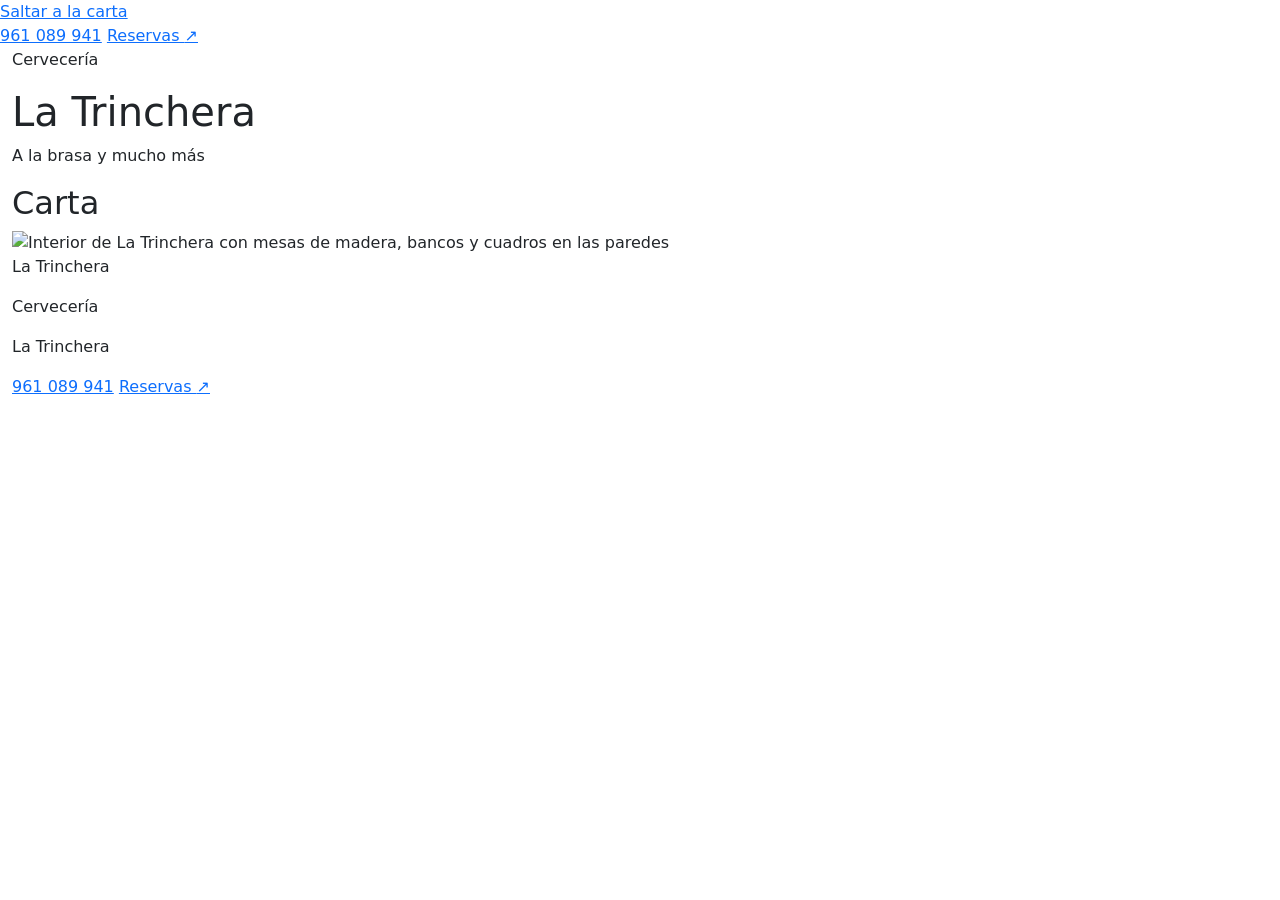
==== v1.html @ 2d610330 "Rename index.html to v1.html" ====
<!doctype html>
<html lang="es">
<head>
  <meta charset="utf-8">
  <meta name="viewport" content="width=device-width, initial-scale=1">
  <meta name="theme-color" content="#173d34">
  <meta name="description" content="Carta de Cervecería La Trinchera.">
  <title>Carta | Cervecería La Trinchera</title>
  <link rel="preconnect" href="https://fonts.googleapis.com">
  <link rel="preconnect" href="https://fonts.gstatic.com" crossorigin>
  <link href="https://fonts.googleapis.com/css2?family=Bree+Serif&family=DM+Sans:wght@400;500;600;700&display=swap" rel="stylesheet">
  <link href="https://cdn.jsdelivr.net/npm/bootstrap@5.3.3/dist/css/bootstrap.min.css" rel="stylesheet">
  <link href="css/style.css" rel="stylesheet">
  <script src="js/script.js" defer></script>
</head>
<body>
  <a class="skip-link" href="#contenido">Saltar a la carta</a>
  <header class="site-header" id="inicio">
    <div class="topline">
      <a class="phone-link" href="tel:961089941" aria-label="Llamar al 961 089 941">961 089 941</a>
      <a class="reservation-link" href="https://cervecerialatrinchera.com/index.php/ssssss/" target="_blank" rel="noopener noreferrer">Reservas <span aria-hidden="true">↗</span></a>
    </div>

    <div class="identity container-xxl">
      <div class="identity-copy">
        <p class="eyebrow">Cervecería</p>
        <h1>La Trinchera</h1>
        <p class="tagline">A la brasa y mucho más</p>
      </div>
    </div>

    <nav class="category-nav" aria-label="Categorías de la carta">
      <div class="category-nav-inner container-xxl" id="category-links"></div>
    </nav>
  </header>

  <main class="menu container-xxl" id="contenido">
    <div class="menu-heading">
      <h2>Carta</h2>
      <span class="heading-rule" aria-hidden="true"></span>
    </div>
    <div id="menu-sections"></div>
  </main>

  <section class="room-note" aria-label="El salón de La Trinchera">
    <div class="room-note-inner container-xxl">
      <img src="Fotos/salon.jpeg" alt="Interior de La Trinchera con mesas de madera, bancos y cuadros en las paredes" loading="lazy">
      <p>La Trinchera</p>
    </div>
  </section>

  <footer class="site-footer">
    <div class="footer-inner container-xxl">
      <div>
        <p class="eyebrow">Cervecería</p>
        <p class="footer-name">La Trinchera</p>
      </div>
      <div class="footer-links">
        <a href="tel:961089941">961 089 941</a>
        <a href="https://cervecerialatrinchera.com/index.php/ssssss/" target="_blank" rel="noopener noreferrer">Reservas <span aria-hidden="true">↗</span></a>
      </div>
    </div>
  </footer>
</body>
</html>
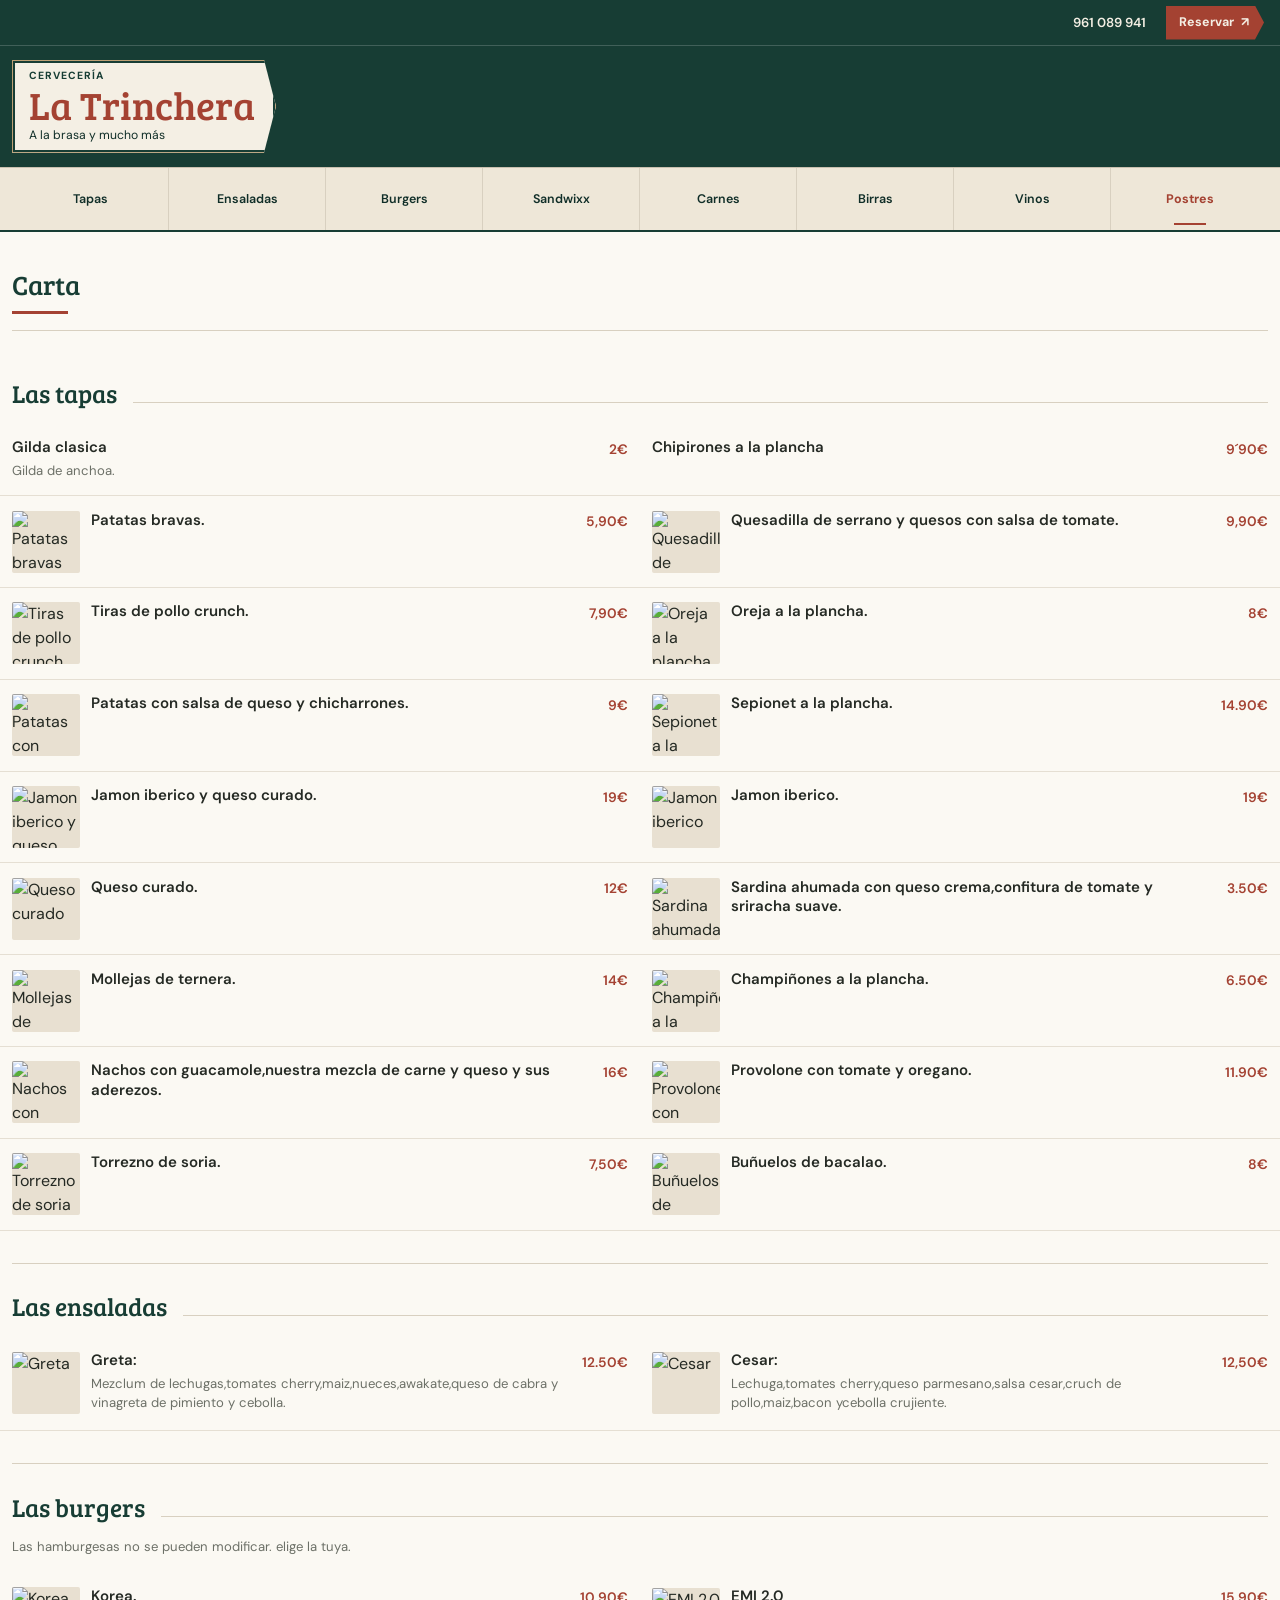
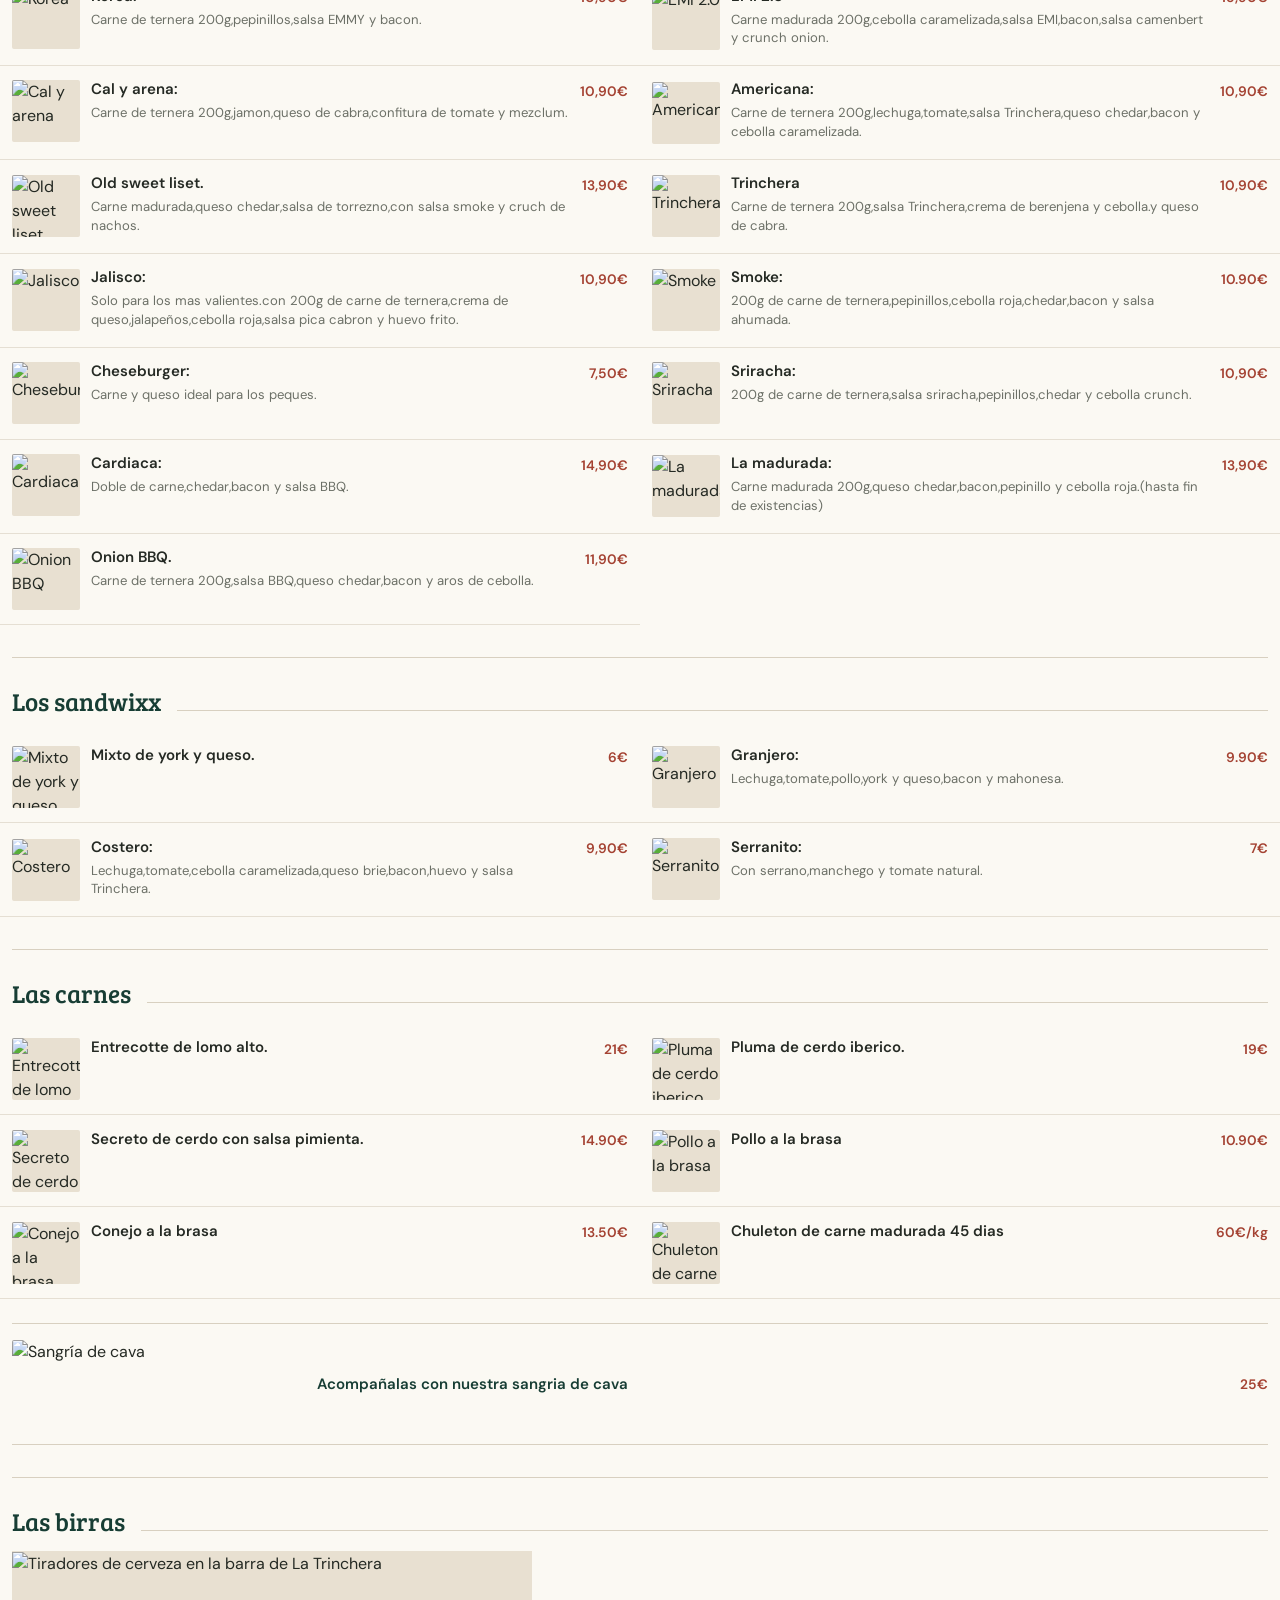
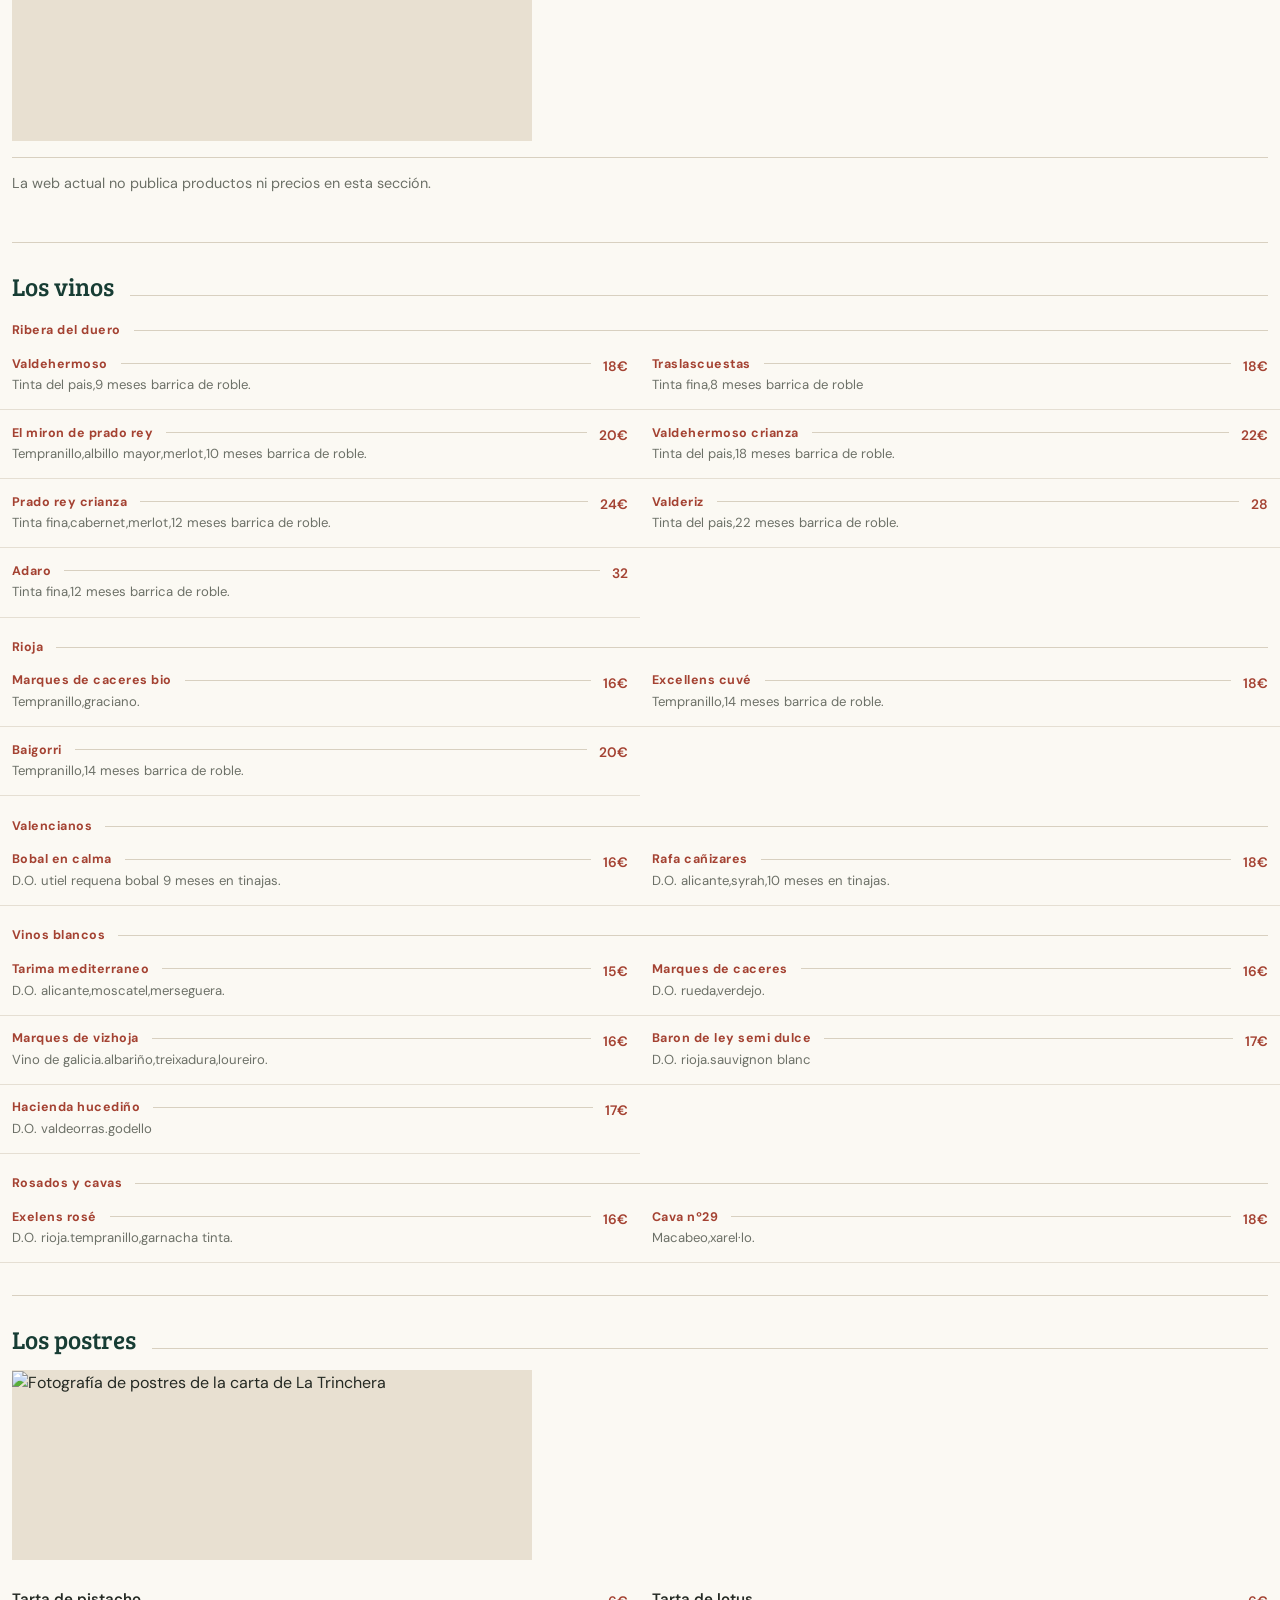
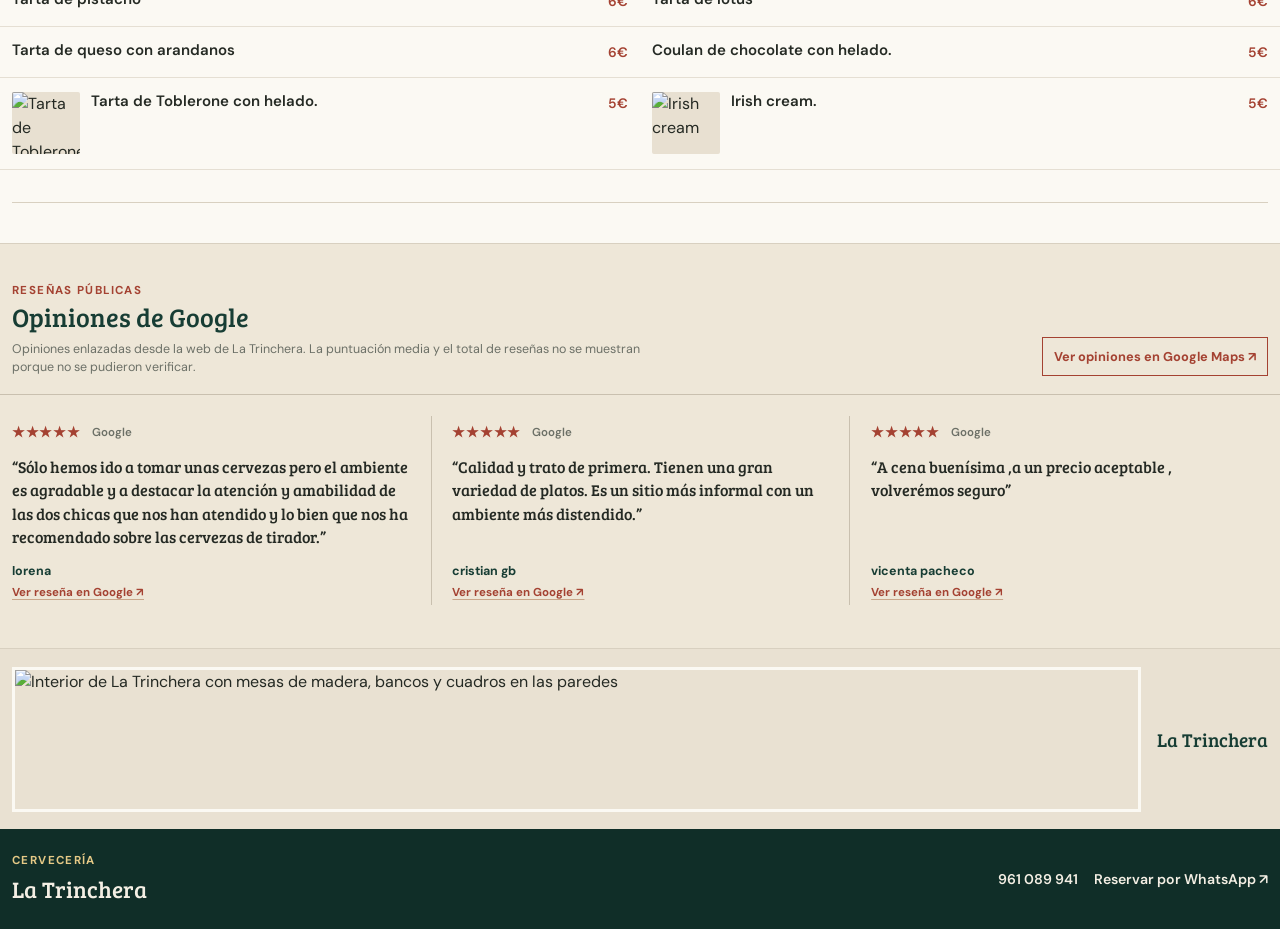
==== commit f6225488: "Rename v1.html.html to v1.html" ====
--- a/v1.html
+++ b/v1.html
@@ -18,7 +18,7 @@
   <header class="site-header" id="inicio">
     <div class="topline">
       <a class="phone-link" href="tel:961089941" aria-label="Llamar al 961 089 941">961 089 941</a>
-      <a class="reservation-link" href="https://cervecerialatrinchera.com/index.php/ssssss/" target="_blank" rel="noopener noreferrer">Reservas <span aria-hidden="true">↗</span></a>
+      <a class="reservation-link" href="https://wa.me/34961089941?text=Hola%2C%20quer%C3%ADa%20hacer%20una%20reserva%20en%20La%20Trinchera." target="_blank" rel="noopener noreferrer">Reservar <span aria-hidden="true">↗</span></a>
     </div>
 
     <div class="identity container-xxl">
@@ -29,10 +29,11 @@
       </div>
     </div>
 
-    <nav class="category-nav" aria-label="Categorías de la carta">
-      <div class="category-nav-inner container-xxl" id="category-links"></div>
-    </nav>
   </header>
+
+  <nav class="category-nav" aria-label="Categorías de la carta">
+    <div class="category-nav-inner container-xxl" id="category-links"></div>
+  </nav>
 
   <main class="menu container-xxl" id="contenido">
     <div class="menu-heading">
@@ -41,6 +42,37 @@
     </div>
     <div id="menu-sections"></div>
   </main>
+
+  <section class="reviews" id="opiniones" aria-labelledby="reviews-title">
+    <div class="reviews-heading container-xxl">
+      <div>
+        <p class="eyebrow">Reseñas públicas</p>
+        <h2 id="reviews-title">Opiniones de Google</h2>
+        <p class="reviews-source">Opiniones enlazadas desde la web de La Trinchera. La puntuación media y el total de reseñas no se muestran porque no se pudieron verificar.</p>
+      </div>
+      <a class="maps-link" href="https://www.google.com/maps/search/?api=1&amp;query=Cervecer%C3%ADa+La+Trinchera+961089941" target="_blank" rel="noopener noreferrer">Ver opiniones en Google Maps <span aria-hidden="true">↗</span></a>
+    </div>
+    <div class="review-grid container-xxl">
+      <article class="review">
+        <div class="review-rating"><span aria-label="5 de 5 estrellas">★★★★★</span><span class="review-platform">Google</span></div>
+        <blockquote>“Sólo hemos ido a tomar unas cervezas pero el ambiente es agradable y a destacar la atención y amabilidad de las dos chicas que nos han atendido y lo bien que nos ha recomendado sobre las cervezas de tirador.”</blockquote>
+        <p class="review-author">lorena</p>
+        <a class="review-source-link" href="https://g.co/kgs/QP3AbH" target="_blank" rel="noopener noreferrer">Ver reseña en Google ↗</a>
+      </article>
+      <article class="review">
+        <div class="review-rating"><span aria-label="5 de 5 estrellas">★★★★★</span><span class="review-platform">Google</span></div>
+        <blockquote>“Calidad y trato de primera. Tienen una gran variedad de platos. Es un sitio más informal con un ambiente más distendido.”</blockquote>
+        <p class="review-author">cristian gb</p>
+        <a class="review-source-link" href="https://g.co/kgs/gLZ8ng" target="_blank" rel="noopener noreferrer">Ver reseña en Google ↗</a>
+      </article>
+      <article class="review">
+        <div class="review-rating"><span aria-label="5 de 5 estrellas">★★★★★</span><span class="review-platform">Google</span></div>
+        <blockquote>“A cena buenísima ,a un precio aceptable , volverémos seguro”</blockquote>
+        <p class="review-author">vicenta pacheco</p>
+        <a class="review-source-link" href="https://g.co/kgs/kPyH6Q" target="_blank" rel="noopener noreferrer">Ver reseña en Google ↗</a>
+      </article>
+    </div>
+  </section>
 
   <section class="room-note" aria-label="El salón de La Trinchera">
     <div class="room-note-inner container-xxl">
@@ -57,7 +89,7 @@
       </div>
       <div class="footer-links">
         <a href="tel:961089941">961 089 941</a>
-        <a href="https://cervecerialatrinchera.com/index.php/ssssss/" target="_blank" rel="noopener noreferrer">Reservas <span aria-hidden="true">↗</span></a>
+        <a href="https://wa.me/34961089941?text=Hola%2C%20quer%C3%ADa%20hacer%20una%20reserva%20en%20La%20Trinchera." target="_blank" rel="noopener noreferrer">Reservar por WhatsApp <span aria-hidden="true">↗</span></a>
       </div>
     </div>
   </footer>
--- a/css/style.css
+++ b/css/style.css
@@ -0,0 +1,781 @@
+:root {
+  color-scheme: light;
+  --green: #173d34;
+  --green-deep: #102e28;
+  --cream: #f4efe4;
+  --paper: #fbf9f3;
+  --ink: #242923;
+  --muted: #6c7067;
+  --red: #a44232;
+  --wood: #aa754c;
+  --line: #d8d0c0;
+  --display: "Bree Serif", Georgia, serif;
+  --body: "DM Sans", "Segoe UI", sans-serif;
+  --type-brand: 2.7rem;
+  --type-section: 1.55rem;
+  --type-product: 0.94rem;
+  --type-description: 0.82rem;
+  --type-detail: 0.72rem;
+  scroll-padding-top: 5.5rem;
+}
+
+* {
+  box-sizing: border-box;
+}
+
+html {
+  scroll-behavior: smooth;
+}
+
+body {
+  margin: 0;
+  background: var(--paper);
+  color: var(--ink);
+  font-family: var(--body);
+  font-size: 16px;
+  line-height: 1.5;
+}
+
+a {
+  color: inherit;
+}
+
+a:focus-visible {
+  outline: 3px solid #d4a152;
+  outline-offset: 3px;
+}
+
+.skip-link {
+  position: fixed;
+  z-index: 20;
+  top: 0.5rem;
+  left: 0.5rem;
+  padding: 0.65rem 0.9rem;
+  transform: translateY(-160%);
+  background: var(--paper);
+  color: var(--green-deep);
+  font-weight: 700;
+}
+
+.skip-link:focus {
+  transform: translateY(0);
+}
+
+.site-header {
+  background: var(--green);
+  color: var(--cream);
+}
+
+.topline {
+  display: flex;
+  min-height: 40px;
+  align-items: center;
+  justify-content: flex-end;
+  gap: 1.25rem;
+  padding: 0.35rem max(1rem, calc((100vw - 1320px) / 2));
+  border-bottom: 1px solid rgb(255 255 255 / 18%);
+  font-size: 0.82rem;
+  font-weight: 600;
+}
+
+.topline a,
+.footer-links a {
+  text-decoration: none;
+}
+
+.topline a:hover,
+.footer-links a:hover {
+  text-decoration: underline;
+  text-underline-offset: 0.2em;
+}
+
+.reservation-link {
+  display: inline-flex;
+  min-height: 34px;
+  align-items: center;
+  gap: 0.45rem;
+  padding: 0.35rem 0.95rem 0.35rem 0.8rem;
+  background: var(--red);
+  color: var(--cream);
+  font-size: 0.78rem;
+  font-weight: 700;
+  text-decoration: none;
+  clip-path: polygon(0 0, calc(100% - 9px) 0, 100% 50%, calc(100% - 9px) 100%, 0 100%);
+}
+
+.reservation-link:hover {
+  background: #8f3428;
+  color: #fffaf0;
+}
+
+.identity {
+  display: flex;
+  align-items: center;
+  min-height: 116px;
+  padding-top: 0.85rem;
+  padding-bottom: 0.9rem;
+}
+
+.identity-copy {
+  position: relative;
+  width: fit-content;
+  max-width: 100%;
+  padding: 0.48rem 1.25rem 0.56rem 1rem;
+  border: 1px solid #bd9f74;
+  background: var(--cream);
+  color: var(--green-deep);
+  box-shadow: inset 0 0 0 2px var(--green);
+  clip-path: polygon(0 0, calc(100% - 12px) 0, 100% 50%, calc(100% - 12px) 100%, 0 100%);
+}
+
+.eyebrow {
+  margin: 0 0 0.2rem;
+  color: var(--red);
+  font-size: 0.72rem;
+  font-weight: 700;
+  letter-spacing: 0.12em;
+  text-transform: uppercase;
+}
+
+.identity .eyebrow {
+  margin-bottom: 0.05rem;
+  color: var(--green);
+  font-size: 0.65rem;
+  letter-spacing: 0.1em;
+}
+
+.identity h1 {
+  margin: 0;
+  color: var(--red);
+  font-family: var(--display);
+  font-size: 2.45rem;
+  font-weight: 400;
+  line-height: 1;
+}
+
+.tagline {
+  margin: 0.22rem 0 0;
+  color: var(--green-deep);
+  font-size: 0.76rem;
+  line-height: 1.25;
+}
+
+.category-nav {
+  position: sticky;
+  z-index: 10;
+  top: 0;
+  background: #eee7d8;
+  color: var(--green-deep);
+  border-top: 1px solid #c9c0af;
+  border-bottom: 2px solid var(--green);
+}
+
+.category-nav-inner {
+  display: grid;
+  grid-template-columns: repeat(8, minmax(0, 1fr));
+  gap: 0;
+  width: 100%;
+}
+
+.category-nav-inner::-webkit-scrollbar {
+  display: none;
+}
+
+.category-link {
+  position: relative;
+  display: flex;
+  min-width: 0;
+  min-height: 62px;
+  align-items: center;
+  justify-content: center;
+  padding: 0.6rem 0.35rem;
+  border-right: 1px solid #d8d0c0;
+  color: var(--green-deep);
+  font-size: 0.78rem;
+  font-weight: 600;
+  line-height: 1.15;
+  text-decoration: none;
+  text-align: center;
+  white-space: normal;
+}
+
+.category-link:last-child {
+  border-right: 0;
+}
+
+.category-link::after {
+  position: absolute;
+  bottom: 5px;
+  left: 50%;
+  width: 0;
+  height: 2px;
+  transform: translateX(-50%);
+  background: var(--red);
+  content: "";
+}
+
+.category-link:hover,
+.category-link[aria-current="location"] {
+  color: var(--red);
+}
+
+.category-link:hover::after,
+.category-link[aria-current="location"]::after {
+  width: 2rem;
+}
+
+.category-link:focus-visible {
+  z-index: 1;
+}
+
+.category-link[aria-current="location"] {
+  font-weight: 700;
+}
+
+.menu {
+  padding-top: 1.8rem;
+  padding-bottom: 2.5rem;
+}
+
+.menu-heading {
+  position: relative;
+  margin-bottom: 1.2rem;
+  padding: 0 0 1rem;
+  border-bottom: 1px solid var(--line);
+}
+
+.menu-heading h2 {
+  margin: 0;
+  color: var(--green);
+  font-family: var(--display);
+  font-size: 1.7rem;
+  font-weight: 400;
+  line-height: 1.15;
+}
+
+.heading-rule {
+  display: block;
+  width: 3.5rem;
+  height: 3px;
+  margin-top: 0.7rem;
+  background: var(--red);
+}
+
+.menu-section {
+  scroll-margin-top: 5.5rem;
+  padding: 1.8rem 0 2rem;
+  border-bottom: 1px solid var(--line);
+}
+
+.section-heading {
+  display: flex;
+  align-items: baseline;
+  justify-content: space-between;
+  gap: 1rem;
+  margin-bottom: 1rem;
+}
+
+.section-heading h2 {
+  margin: 0;
+  color: var(--green);
+  font-family: var(--display);
+  font-size: var(--type-section);
+  font-weight: 400;
+  line-height: 1.15;
+}
+
+.section-heading::after {
+  height: 1px;
+  flex: 1;
+  content: "";
+  background: var(--line);
+}
+
+.section-note {
+  margin: 0 0 1rem;
+  color: var(--muted);
+  font-size: var(--type-description);
+  line-height: 1.45;
+}
+
+.product-grid {
+  --bs-gutter-x: 1.5rem;
+  --bs-gutter-y: 0;
+}
+
+.product-item {
+  display: grid;
+  grid-template-columns: minmax(0, 1fr) auto;
+  align-content: start;
+  align-items: start;
+  gap: 0.1rem 0.75rem;
+  min-width: 0;
+  padding: 0.9rem 0.75rem;
+  border-bottom: 1px solid #e5dfd3;
+}
+
+.product-item.has-image {
+  grid-template-columns: 68px minmax(0, 1fr) auto;
+  gap: 0.18rem 0.7rem;
+}
+
+.product-photo {
+  grid-row: 1 / span 2;
+  width: 68px;
+  height: 62px;
+  align-self: center;
+  border-radius: 2px;
+  background: #e8e0d1;
+  object-fit: cover;
+}
+
+.product-copy {
+  min-width: 0;
+}
+
+.product-name {
+  margin: 0;
+  color: #252a24;
+  font-size: var(--type-product);
+  font-weight: 600;
+  line-height: 1.3;
+}
+
+.product-description {
+  margin: 0.28rem 0 0;
+  color: var(--muted);
+  font-size: var(--type-description);
+  line-height: 1.42;
+}
+
+.product-price {
+  align-self: start;
+  padding-top: 0.04rem;
+  color: var(--red);
+  font-size: 0.86rem;
+  font-weight: 600;
+  white-space: nowrap;
+}
+
+.wine-group {
+  margin-top: 1.4rem;
+}
+
+.wine-group h3 {
+  display: flex;
+  align-items: center;
+  gap: 0.8rem;
+  margin: 0 0 0.2rem;
+  color: var(--red);
+  font-size: 0.78rem;
+  font-weight: 700;
+  letter-spacing: 0.04em;
+}
+
+.wine-group h3::after {
+  height: 1px;
+  flex: 1;
+  content: "";
+  background: var(--line);
+}
+
+.section-photo {
+  width: min(100%, 520px);
+  height: 190px;
+  margin: 0 0 1rem;
+  overflow: hidden;
+  background: #e8e0d1;
+}
+
+.section-photo img {
+  width: 100%;
+  height: 100%;
+  object-fit: cover;
+}
+
+.menu-empty {
+  margin: 0;
+  padding: 0.95rem 0;
+  border-top: 1px solid var(--line);
+  color: var(--muted);
+  font-size: 0.9rem;
+}
+
+.complement {
+  display: grid;
+  grid-template-columns: minmax(96px, 0.32fr) 1fr auto;
+  align-items: center;
+  gap: 0.9rem;
+  margin-top: 1.5rem;
+  padding: 1rem 0;
+  border-top: 1px solid var(--line);
+  border-bottom: 1px solid var(--line);
+}
+
+.complement img {
+  width: 100%;
+  height: 88px;
+  border-radius: 2px;
+  object-fit: cover;
+}
+
+.complement p {
+  margin: 0;
+  color: var(--green);
+  font-size: var(--type-product);
+  font-weight: 600;
+  line-height: 1.35;
+}
+
+.complement .product-price {
+  align-self: center;
+}
+
+.room-note {
+  padding: 1.1rem 0;
+  background: #e9e1d2;
+}
+
+.room-note-inner {
+  display: grid;
+  grid-template-columns: minmax(0, 1fr) auto;
+  align-items: center;
+  gap: 1rem;
+}
+
+.room-note img {
+  display: block;
+  width: 100%;
+  height: 145px;
+  object-fit: cover;
+  object-position: center 50%;
+  border: 3px solid var(--paper);
+}
+
+.room-note p {
+  margin: 0;
+  color: var(--green);
+  font-family: var(--display);
+  font-size: 1.2rem;
+}
+
+.site-footer {
+  padding: 1.4rem 0;
+  background: var(--green-deep);
+  color: var(--cream);
+}
+
+.footer-inner {
+  display: flex;
+  align-items: center;
+  justify-content: space-between;
+  gap: 1.5rem;
+}
+
+.site-footer .eyebrow {
+  color: #e5c986;
+}
+
+.footer-name {
+  margin: 0;
+  font-family: var(--display);
+  font-size: 1.45rem;
+}
+
+.footer-links {
+  display: flex;
+  flex-wrap: wrap;
+  gap: 1rem;
+  font-size: 0.88rem;
+  font-weight: 600;
+}
+
+.reviews {
+  padding: 2.4rem 0 2.7rem;
+  background: #eee7d8;
+  border-top: 1px solid var(--line);
+  border-bottom: 1px solid var(--line);
+}
+
+.reviews-heading {
+  display: flex;
+  align-items: end;
+  justify-content: space-between;
+  gap: 1.5rem;
+  padding-bottom: 1.1rem;
+  border-bottom: 1px solid #c9c0af;
+}
+
+.reviews-heading h2 {
+  margin: 0;
+  color: var(--green);
+  font-family: var(--display);
+  font-size: 1.65rem;
+  font-weight: 400;
+  line-height: 1.15;
+}
+
+.reviews-source {
+  max-width: 42rem;
+  margin: 0.45rem 0 0;
+  color: var(--muted);
+  font-size: 0.78rem;
+  line-height: 1.45;
+}
+
+.maps-link,
+.review-source-link {
+  color: var(--red);
+  font-size: 0.8rem;
+  font-weight: 700;
+  text-decoration-color: #c9a78b;
+  text-underline-offset: 0.25em;
+}
+
+.maps-link {
+  flex: 0 0 auto;
+  padding: 0.55rem 0.7rem;
+  border: 1px solid var(--red);
+  text-decoration: none;
+}
+
+.maps-link:hover,
+.review-source-link:hover {
+  color: var(--green);
+}
+
+.review-grid {
+  display: grid;
+  grid-template-columns: repeat(3, minmax(0, 1fr));
+  gap: 0;
+  padding-top: 1.35rem;
+}
+
+.review {
+  display: flex;
+  min-width: 0;
+  flex-direction: column;
+  align-items: flex-start;
+  padding: 0.35rem 1.3rem 0.2rem;
+  border-left: 1px solid #c9c0af;
+}
+
+.review:first-child {
+  padding-left: 0;
+  border-left: 0;
+}
+
+.review-rating {
+  display: flex;
+  align-items: center;
+  gap: 0.7rem;
+  color: var(--red);
+  font-size: 0.9rem;
+  font-weight: 700;
+  letter-spacing: 0.05em;
+}
+
+.review-platform {
+  color: var(--muted);
+  font-size: 0.72rem;
+  font-weight: 600;
+  letter-spacing: 0;
+}
+
+.review blockquote {
+  margin: 0.7rem 0 0.85rem;
+  color: var(--ink);
+  font-family: var(--display);
+  font-size: 0.98rem;
+  line-height: 1.5;
+}
+
+.review-author {
+  margin: auto 0 0.2rem;
+  color: var(--green);
+  font-size: 0.78rem;
+  font-weight: 700;
+}
+
+.review-source-link {
+  font-size: 0.72rem;
+}
+
+@media (max-width: 767.98px) {
+  .category-nav-inner {
+    grid-template-columns: repeat(4, minmax(0, 1fr));
+  }
+
+  .category-link {
+    min-height: 46px;
+    padding: 0.5rem 0.25rem;
+    font-size: 0.76rem;
+  }
+
+  .category-link:nth-child(n + 5) {
+    border-top: 1px solid #d8d0c0;
+  }
+
+  .menu-section {
+    scroll-margin-top: 7.5rem;
+  }
+
+  :root {
+    scroll-padding-top: 7.5rem;
+  }
+}
+
+@media (max-width: 575.98px) {
+  .category-link {
+    min-height: 44px;
+    padding: 0.45rem 0.2rem;
+    font-size: 0.72rem;
+  }
+}
+
+@media (min-width: 768px) {
+  .menu {
+    padding-top: 2.3rem;
+  }
+
+}
+
+@media (max-width: 575.98px) {
+  .topline {
+    min-height: 38px;
+    padding-right: 1rem;
+    font-size: 0.78rem;
+  }
+
+  .identity {
+    min-height: 95px;
+    padding-top: 0.65rem;
+    padding-bottom: 0.7rem;
+  }
+
+  .identity-copy {
+    padding: 0.42rem 1.05rem 0.48rem 0.8rem;
+  }
+
+  .identity h1 {
+    font-size: 1.9rem;
+  }
+
+  .tagline {
+    font-size: 0.73rem;
+  }
+
+  .menu {
+    padding-top: 1.35rem;
+    padding-bottom: 1.8rem;
+  }
+
+  .menu-heading h2 {
+    font-size: 1.55rem;
+  }
+
+  .section-heading h2 {
+    font-size: 1.42rem;
+  }
+
+  .product-grid {
+    --bs-gutter-x: 0;
+  }
+
+  .product-item {
+    padding: 0.8rem 0;
+  }
+
+  .product-item.has-image {
+    grid-template-columns: 58px minmax(0, 1fr) auto;
+    gap: 0.18rem 0.62rem;
+  }
+
+  .product-photo {
+    width: 58px;
+    height: 54px;
+  }
+
+  .product-name {
+    font-size: 0.88rem;
+  }
+
+  .product-description {
+    font-size: 0.82rem;
+  }
+
+  .product-price {
+    font-size: 0.85rem;
+  }
+
+  .complement {
+    grid-template-columns: 68px minmax(0, 1fr) auto;
+    gap: 0.7rem;
+  }
+
+  .complement img {
+    height: 62px;
+  }
+
+  .complement p {
+    font-size: 0.84rem;
+  }
+
+  .room-note img {
+    height: 112px;
+  }
+
+  .room-note p {
+    font-size: 1.1rem;
+  }
+
+  .footer-inner {
+    align-items: flex-start;
+    flex-direction: column;
+    gap: 0.85rem;
+  }
+
+  .reviews {
+    padding: 1.8rem 0 2rem;
+  }
+
+  .reviews-heading {
+    align-items: flex-start;
+    flex-direction: column;
+    gap: 0.85rem;
+    padding-bottom: 0.95rem;
+  }
+
+  .reviews-heading h2 {
+    font-size: 1.45rem;
+  }
+
+  .maps-link {
+    min-height: 42px;
+    display: inline-flex;
+    align-items: center;
+  }
+
+  .review-grid {
+    grid-template-columns: 1fr;
+    padding-top: 0.25rem;
+  }
+
+  .review,
+  .review:first-child {
+    padding: 1rem 0 1.1rem;
+    border-left: 0;
+    border-bottom: 1px solid #c9c0af;
+  }
+
+  .review blockquote {
+    max-width: 38rem;
+    font-size: 0.95rem;
+  }
+}
+
+@media (prefers-reduced-motion: reduce) {
+  html {
+    scroll-behavior: auto;
+  }
+}
